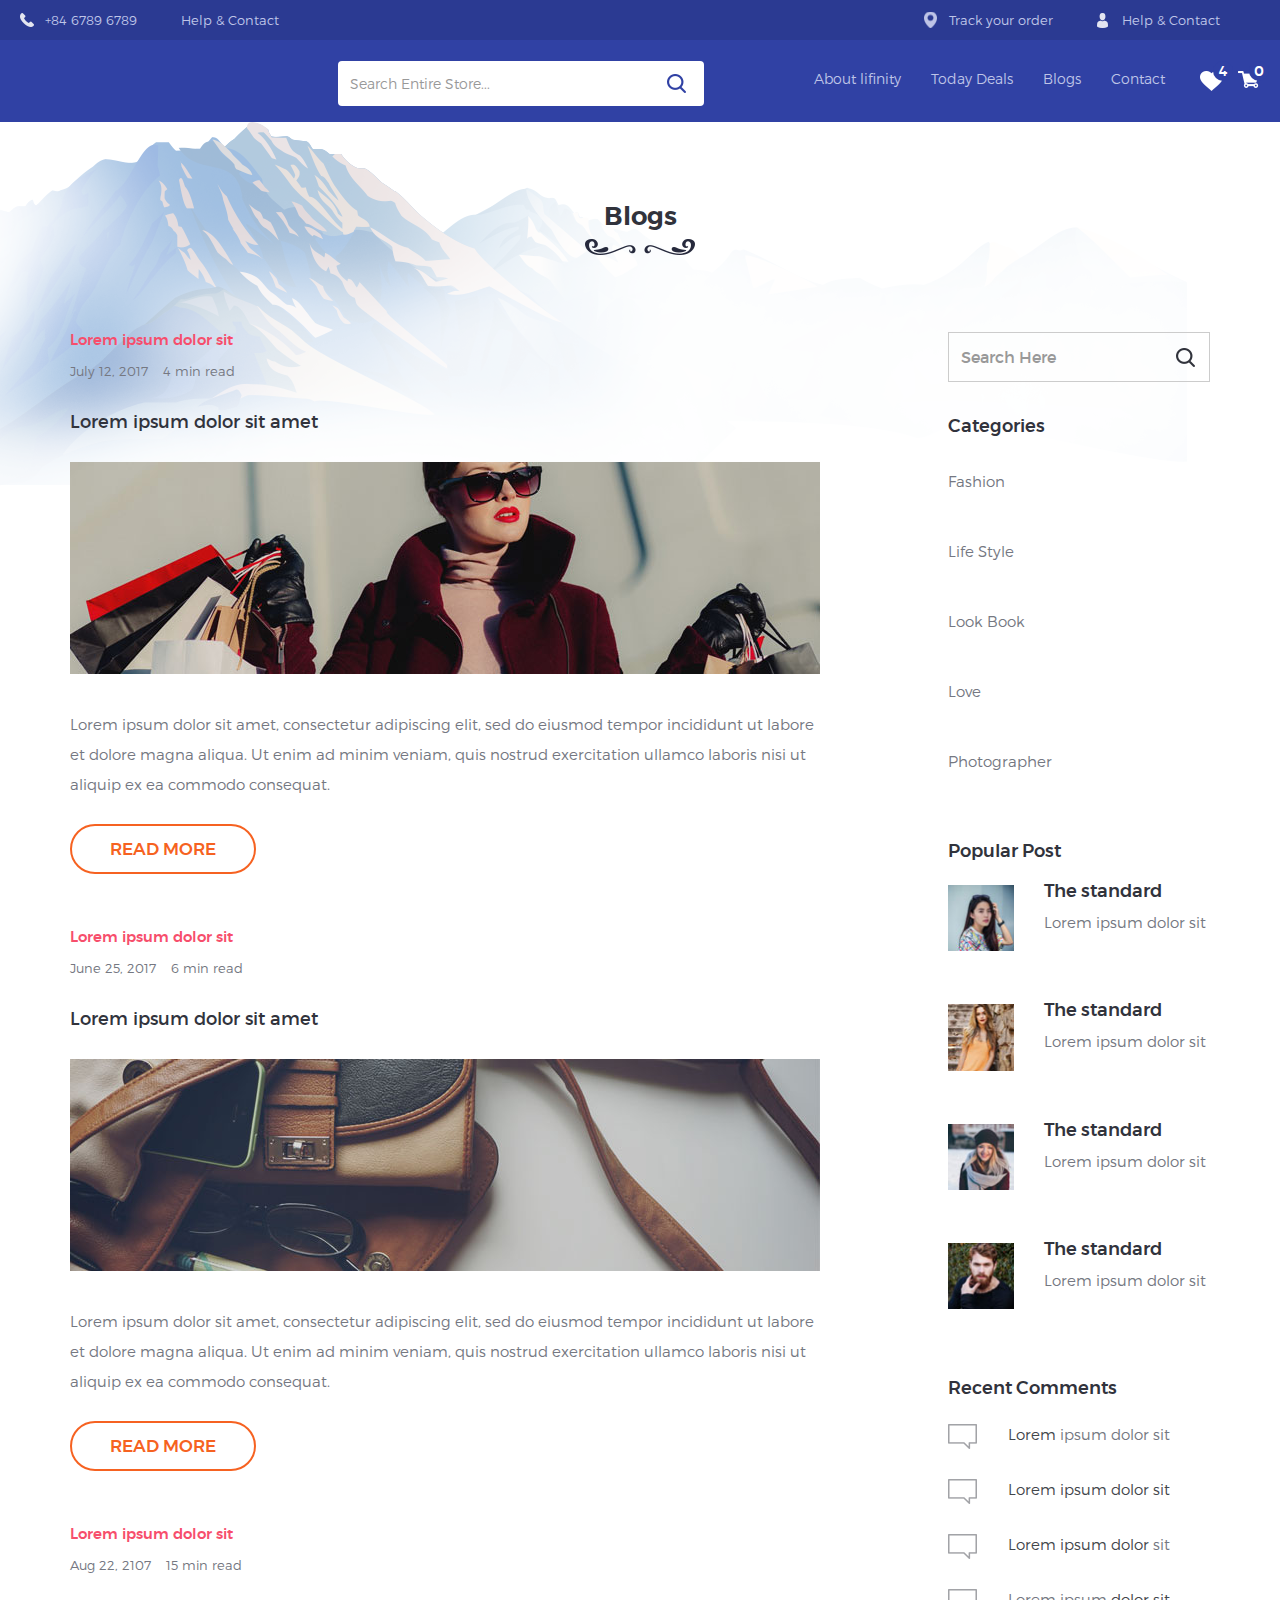
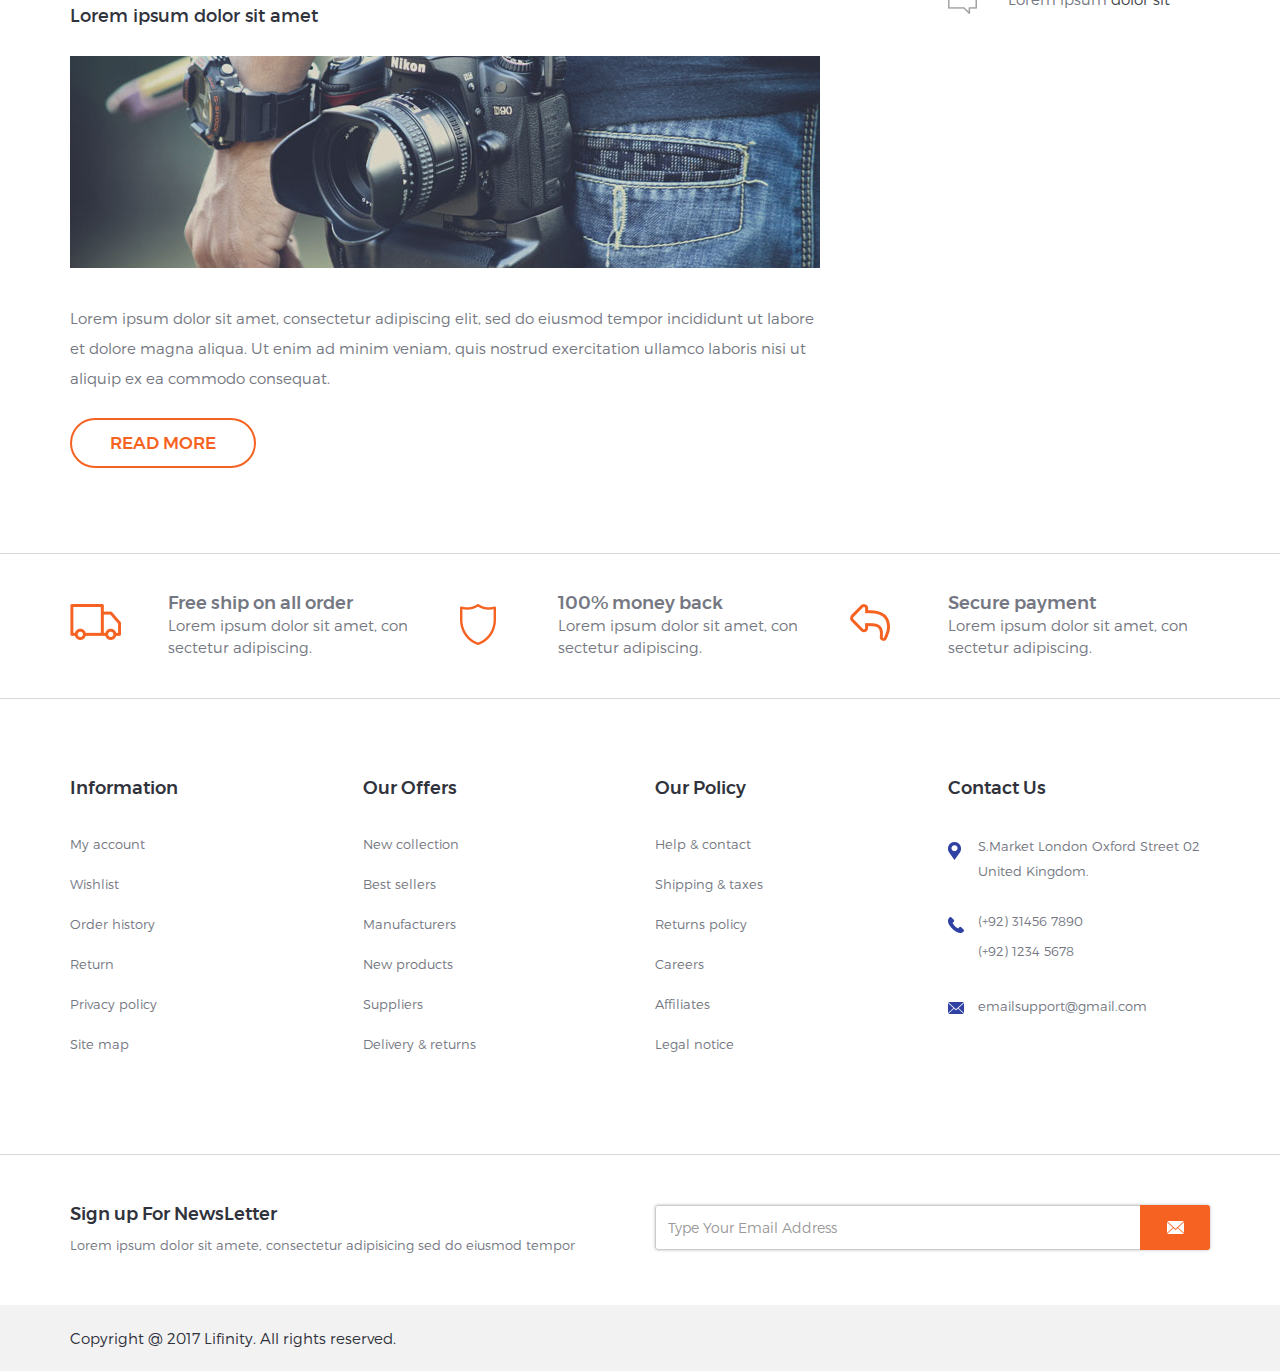
==== blog.html @ 91e3f644 "adding files" ====
<!DOCTYPE html>
<html lang="en">
  <head>
    <meta charset="utf-8">
    <meta http-equiv="X-UA-Compatible" content="IE=edge">
    <meta name="viewport" content="width=device-width, initial-scale=1">
    <title>Lifinity | Blog</title>

    <!-- Bootstrap -->
    <link href="css/bootstrap.min.css" rel="stylesheet">
    <link href="css/style.css" rel="stylesheet">

    <!-- HTML5 shim and Respond.js for IE8 support of HTML5 elements and media queries -->
    <!-- WARNING: Respond.js doesn't work if you view the page via file:// -->
    <!--[if lt IE 9]>
      <script src="https://oss.maxcdn.com/html5shiv/3.7.2/html5shiv.min.js"></script>
      <script src="https://oss.maxcdn.com/respond/1.4.2/respond.min.js"></script>
    <![endif]-->
  </head>
  <body>
	<header>
	  <div class="header-top">
		   <ul class="left-list list-inline pull-left">
			<li><a href="tel:+84 6789 6789">+84 6789 6789</a></li>
			<li><a href="#">Help & Contact</a></li>
		   </ul>
		   <ul class="right-list list-inline pull-right">
			<li><a href="#89">Track your order</a></li>
			<li><a href="#">Help & Contact</a></li>
		   </ul>
	  </div>
	  <nav class="navbar top-navbar">
			<div class="row">
				<div class="col-md-3 col-sm-4 col-xs-12">
					<div class="navbar-header">
					<!-- <a href="#" id="logo" class="navbar-brand"><img src="" class="img-responsive" alt="logo" width="" height=""></a> -->
						<button type="button" class="navbar-toggle" data-toggle="collapse" data-target="#myNavbar">
							<span class="icon-bar"></span>
							<span class="icon-bar"></span>
							<span class="icon-bar"></span>
						</button>
					</div>
			   </div>
				<div class="col-md-9 col-sm-8 col-xs-12">
					<div class="collapse navbar-collapse" id="myNavbar">
						<div class="row">
							<div class="col-md-5 col-sm-12 col-xs-12">
								<form>
									<input type="text" class="form-control" name="search" placeholder="Search Entire Store...">
									<input type="submit" class="form-control" value="">
							   </form>
							 </div>
							<div class="col-md-7 col-sm-12 col-xs-12">
								<a href="#" class="cart"><span class="img-circle">0</span></a>
								<a href="#" class="forma"><span class="img-circle">4</span></a>
							   <ul class="nav navbar-nav navbar-right">
									<li class="active"><a href="#">About lifinity</a></li>
									<li><a href="#">Today Deals</a></li>
									<li><a href="#">Blogs</a></li>
									<li><a href="#">Contact</a></li>
							   </ul>		  
							</div>
						</div>
					</div>
				</div>
			</div>
		</nav> 
	</header>
	<div class="blog-section">
		<div class="container">
			<h3 class="main-heading text-center">Blogs</h3>
			<div class="row">
				<div class="col-md-8 col-sm-12 col-xs-12">
					<div class="blog-section-text">
						<span>Lorem ipsum dolor sit</span>
						<div>
							<span>July 12, 2017</span>
							<span>4 min read</span>
						</div>
						<h3>Lorem ipsum dolor sit amet</h3>
						<figure><img src="images/blog-img-1.jpg" alt="img" class="img-responsive" width="" height=""></figure>
						<p class="section-para">Lorem ipsum dolor sit amet, consectetur adipiscing elit, sed do eiusmod tempor incididunt ut labore et dolore magna aliqua. Ut enim ad minim veniam, quis nostrud exercitation ullamco laboris nisi ut aliquip ex ea commodo consequat.</p>
						<a href="#" class="read-more">Read More</a>
					</div>
					<div class="blog-section-text">
						<span>Lorem ipsum dolor sit</span>
						<div>
							<span>June 25, 2017</span>
							<span>6 min read</span>
						</div>
						<h3>Lorem ipsum dolor sit amet</h3>
						<figure><img src="images/blog-img-2.jpg" alt="img" class="img-responsive" width="" height=""></figure>
						<p class="section-para">Lorem ipsum dolor sit amet, consectetur adipiscing elit, sed do eiusmod tempor incididunt ut labore et dolore magna aliqua. Ut enim ad minim veniam, quis nostrud exercitation ullamco laboris nisi ut aliquip ex ea commodo consequat.</p>
						<a href="#" class="read-more">Read More</a>
					</div>
					<div class="blog-section-text">
						<span>Lorem ipsum dolor sit</span>
						<div>
							<span>Aug 22, 2107</span>
							<span>15 min read</span>
						</div>
						<h3>Lorem ipsum dolor sit amet</h3>
						<figure><img src="images/blog-img-3.jpg" alt="img" class="img-responsive" width="" height=""></figure>
						<p class="section-para">Lorem ipsum dolor sit amet, consectetur adipiscing elit, sed do eiusmod tempor incididunt ut labore et dolore magna aliqua. Ut enim ad minim veniam, quis nostrud exercitation ullamco laboris nisi ut aliquip ex ea commodo consequat.</p>
						<a href="#" class="read-more">Read More</a>
					</div>
				</div>
				<div class="col-md-offset-1 col-md-3 col-sm-12 col-xs-12 blog-right">
					<form>
						<input type="text" class="form-control" name="search" placeholder="Search Here">
						<input type="submit" value="">
					</form>
					<div class="right-inner">
						<h4 class="mini-heading">Categories</h4>
						<ul class="category">     
							<li><a href="#">Fashion</a></li>
							<li><a href="#">Life Style</a></li>
							<li><a href="#">Look Book</a></li>
							<li><a href="#">Love</a></li>
							<li><a href="#">Photographer</a></li>
						</ul>
					</div>
					<div class="right-inner">
						<h4 class="mini-heading">Popular Post</h4>
						<div class="posts row">
							<div class="col-md-4 col-sm-3 col-xs-2">
								<figure><img src="images/blog-img-4.jpg" alt="img" width="67" height="67" class="img-responsive"></figure>
							</div>
							<div class="col-md-8 col-sm-9 col-xs-10">
								<h4 class="mini-heading">The standard</h4>
								<p class="section-para">Lorem ipsum dolor sit</p>
							</div>
						</div>
						<div class="posts row">
							<div class="col-md-4 col-sm-3 col-xs-2">
								<figure><img src="images/blog-img-5.jpg" alt="img" width="67" height="67" class="img-responsive"></figure>
							</div>
							<div class="col-md-8 col-sm-9 col-xs-10">
								<h4 class="mini-heading">The standard</h4>
								<p class="section-para">Lorem ipsum dolor sit</p>
							</div>
						</div>
						<div class="posts row">
						<div class="col-md-4 col-sm-3 col-xs-2">
							<figure><img src="images/blog-img-6.jpg" alt="img" width="67" height="67" class="img-responsive"></figure>
						</div>
						<div class="col-md-8 col-sm-9 col-xs-10">
							<h4 class="mini-heading">The standard</h4>
							<p class="section-para">Lorem ipsum dolor sit</p>
						</div>
					</div>
						<div class="posts row">
						<div class="col-md-4 col-sm-3 col-xs-2">
							<figure><img src="images/blog-img-7.jpg" alt="img" width="67" height="67" class="img-responsive"></figure>
						</div>
						<div class="col-md-8 col-sm-9 col-xs-10">
							<h4 class="mini-heading">The standard</h4>
							<p class="section-para">Lorem ipsum dolor sit</p>
						</div>
					</div>
					</div>
					<div class="right-inner">
						<h4 class="mini-heading">Recent Comments</h4>
						<ul class="comments">	
						<li><span>Lorem</span> ipsum dolor sit</li>
						<li><span>Lorem ipsum dolor sit</span></li>
						<li><span>Lorem ipsum dolor</span> sit</li>
						<li>Lorem ipsum <span>dolor sit</span></li>
					</ul>
					</div>
				</div>
			</div>
		</div>
	</div>
	<div class="facility">
		<div class="container">
			<div class="row">
				<div class="col-md-4 col-sm-4 col-xs-12">
					<div class="row">
						<div class="col-md-3 col-sm-3 col-xs-2">
							<figure>
								<img src="images/facility-img-1.png" class="img-responsive" alt="img" width="51" height="36">
							</figure>
						</div>
						<div class="col-md-9 col-sm-9 col-xs-10">
							<h4 class="mini-heading">Free ship on all order</h4>
							<p>Lorem ipsum dolor sit amet, con<br>sectetur adipiscing.</p>
						</div>
					</div>
				</div>
				<div class="col-md-4 col-sm-4 col-xs-12">
					<div class="row">
						<div class="col-md-3 col-sm-3 col-xs-2">
							<figure>
								<img src="images/facility-img-2.png" class="img-responsive" alt="img" width="36" height="41">
							</figure>
						</div>
						<div class="col-md-9 col-sm-9 col-xs-10">
							<h4 class="mini-heading">100% money back</h4>
							<p>Lorem ipsum dolor sit amet, con <br> sectetur adipiscing.</p>
						</div>
					</div>
				</div>
				<div class="col-md-4 col-sm-4 col-xs-12">
					<div class="row">
						<div class="col-md-3 col-sm-3 col-xs-2">
							<figure>
								<img src="images/facility-img-3.png" class="img-responsive" alt="img" width="41" height="37">
							</figure>
						</div>
						<div class="col-md-9 col-sm-9 col-xs-10">
							<h4 class="mini-heading">Secure payment</h4>
							<p>Lorem ipsum dolor sit amet, con <br> sectetur adipiscing.</p>
						</div>
					</div>
				</div>			
			</div>
		</div>
	</div>
	<footer>		
		<div class="footer-top">
			<div class="container">
				<div class="row">
					<div class="col-md-3 col-sm-3 col-xs-12">
						<h5>Information</h5>
						<ul>
							<li><a href="#">My account</a></li>
							<li><a href="#">Wishlist</a></li>
							<li><a href="#">Order history</a></li>
							<li><a href="#">Return</a></li>
							<li><a href="#">Privacy policy</a></li>
							<li><a href="#">Site map</a></li>
						</ul>
					</div>
					<div class="col-md-3 col-sm-3 col-xs-12">
						<h5>Our Offers</h5>
						<ul>
							<li><a href="#">New collection</a></li>
							<li><a href="#">Best sellers</a></li>
							<li><a href="#">Manufacturers</a></li>
							<li><a href="#">New products</a></li>
							<li><a href="#">Suppliers</a></li>
							<li><a href="#">Delivery & returns</a></li>
						</ul>
					</div>
					<div class="col-md-3 col-sm-3 col-xs-12">
						<h5>Our Policy</h5>
						<ul>
							<li><a href="#">Help & contact</a></li>
							<li><a href="#">Shipping & taxes</a></li>
							<li><a href="#">Returns policy</a></li>
							<li><a href="#">Careers</a></li>
							<li><a href="#">Affiliates</a></li>
							<li><a href="#">Legal notice</a></li>
						</ul>
					</div>	
					<div class="col-md-3 col-sm-3 col-xs-12">
						<h5>Contact Us</h5>
						<ul class="cont-us">
							<li>S.Market London Oxford Street 02 United Kingdom.</li>
							<li>
								<ul>
									<li><a href="tel:(+92) 31456 7890">(+92) 31456 7890</a></li>
                                    <li><a href="tel:(+92) 1234 5678">(+92) 1234 5678</a></li>
								</ul>
							</li>
							<li><a href="mailto:emailsupport@gmail.com">emailsupport@gmail.com</a></li>
						</ul>
					</div>
				</div>
			</div>
		</div>
		<div class="footer-medium">
			<div class="container">
				<div class="row">
					<div class="col-md-6 col-sm-6 col-xs-12">
						<h4>Sign up For NewsLetter</h4>
						<p>Lorem ipsum dolor sit amete, consectetur adipisicing sed do eiusmod tempor </p>
					</div>
					<div class="col-md-6 col-sm-6 col-xs-12">
						<form>
							<input type="email" class="form-control" name="email" placeholder="Type Your Email Address">
							<input type="submit" class="form-control" value="">
						</form>
					</div>
				</div>
			</div>
		</div>
		<div class="footer-bottom">
			<div class="container">
				<p>Copyright @ 2017 Lifinity. All rights reserved.</p>
			</div>
		</div>
	</footer>
    <!-- jQuery (necessary for Bootstrap's JavaScript plugins) -->
    <script src="https://ajax.googleapis.com/ajax/libs/jquery/1.11.1/jquery.min.js"></script>
    <!-- Include all compiled plugins (below), or include individual files as needed -->
    <script src="js/bootstrap.min.js"></script>
  </body>
</html>
---- css/style.css ----
@charset "utf-8";
/* CSS Document */
a,a:link,a:visited,a:hover,a:focus,a:active{text-decoration:none;outline:none;}
h1,h2,h3,h4,h5,h6,p{margin:0;}
.header-top{width:100%;height:auto;float:left;padding:10px 20px;background:#2b3a92;}
.header-top ul{margin:0;}
.header-top ul li{padding:0;margin-right:40px;}
.header-top ul li:last-of-type{padding:0;margin-right:40px;}
.header-top ul li a,.header-top ul li a:link,.header-top ul li a:visited{font:13px/14px 'montserratlight';color:#bec4e7;}
.header-top ul li a:hover,.header-top ul li a:active,.header-top ul li a:focus{color:#e3e5f1;}
.header-top ul.left-list li:first-of-type a{padding-left:25px;background:url("../images/phone.png") no-repeat 0 center;}
.header-top ul.right-list li:first-of-type a{padding-left:25px;background:url("../images/track-order-1.png") no-repeat 0 center;}
.header-top ul.right-list li:nth-of-type(2) a{padding-left:25px;background:url("../images/login.png") no-repeat 0 center;}

nav.top-navbar{width:100%;height:auto;float:left;margin:0;background:#3041a4;border-radius:0;-moz-border-radius:0;-webkit-border-radius:0;-o-border-radius:0;-ms-border-radius:0;padding:0 20px 0 20px;}
nav.top-navbar .nav li{margin:30px 45px 30px 0;}
nav.top-navbar .nav li:last-of-type{margin-right:0;}
nav.top-navbar .nav li a,nav.top-navbar .nav li a:link,nav.top-navbar .nav li a:visited{padding:0;font:15px/16px 'montserratlight';color:#bec4e7;}
nav.top-navbar .nav li a:hover,nav.top-navbar .nav li a:focus,nav.top-navbar .nav li a:active{background:transparent;color:#e3e5f1;}
nav.top-navbar a.navbar-brand{height:auto;padding:0;}
nav.top-navbar .navbar-collapse{padding:0;}
nav.top-navbar a.forma,nav.top-navbar a.forma:link,nav.top-navbar a.forma:visited{width:23px;height:20px;float:right;margin:30px 15px 30px 50px;background:url("../images/forma.png");position:relative;}
nav.top-navbar a.forma span{width:20px;height:20px;float:left;background:#3041a4;text-align:center;position:absolute;right:-10px;top:-10px;color:#fff;font:14px/15px 'montserratmedium';padding:4px 0;}
nav.top-navbar a.cart span{width:20px;height:20px;float:left;background:#3041a4;text-align:center;right:-10px;top:-10px;position:absolute;color:#fff;font:14px/15px 'montserratmedium';padding:4px 0;}
nav.top-navbar a.cart,nav.top-navbar a.cart:link,nav.top-navbar a.cart:visited{width:21px;height:17px;float:right;margin-top:30px;background:url("../images/cart.png");position:relative;}
nav.top-navbar form{width:100%;float:left;margin:20px 0px 0 0;position:relative;}
nav.top-navbar form input[type="text"]{width:100%;height:45px;float:left;box-shadow:none;-moz-box-shadow:none;-webkit-box-shadow:none;-ms-box-shadow:none;-o-box-shadow:none;border:0;font:14px/15px 'montserratlight';}
nav.top-navbar form input[type="submit"]{width:55px;height:45px;position:absolute;right:0;background:url("../images/search.png") no-repeat center;border:0;box-shadow:none;-moz-box-shadow:none;-webkit-box-shadow:none;-ms-box-shadow:none;-o-box-shadow:none;border-radius:0;-moz-border-radius:0;-webkit-border-radius:0;-ms-border-radius:0;-o-border-radius:0;}

nav.top-navbar .navbar-toggle .icon-bar{background:#fff;}

.banner-section{width:100%;height:690px;float:left;background:#fff url("../images/banner-img-1.png");-webkit-box-shadow: 0 3px 20px rgba(177,177,177,.25);-moz-box-shadow: 0 3px 20px rgba(177,177,177,.25);box-shadow: 0 3px 20px rgba(177,177,177,.25);position:relative;display:table;}
.banner-content{width:100%;height:auto;display:table-cell;vertical-align:middle;}
.banner-content span{width:100%;height:auto;float:left;font:34px/36px 'equip_slabmedium';color:#f74e6c;letter-spacing:5px;margin-top:40px;margin-bottom:45px;}
.banner-content a{float:none!important;display:inline-block;}
.banner-img{margin-left:-35px;}

.shop-items-section{width:100%;height:auto;float:left;padding:80px 0 85px 0;}
.product-section{width:100%;height:auto;float:left;background:#eff0f4;position:relative;}
.product-section a,.product-section a:link,.product-section a:visited{position:absolute;bottom:55px;left:35px;}
.product-section:hover{-webkit-box-shadow: 0 27px 51px rgba(73,85,171,.32);-moz-box-shadow: 0 27px 51px rgba(73,85,171,.32);box-shadow: 0 27px 51px rgba(73,85,171,.32);}

.flx{ display: -webkit-flex;
  display: flex;
  -webkit-flex-direction: row;
  flex-direction: row;
  -webkit-flex-wrap: wrap;
  flex-wrap: wrap;}
.flx [class*="col-"]{ flex: 1;
  -webkit-flex: 1 auto;}
.top-trading-items{width:100%;height:auto;float:left;padding:50px 0 0px 0;}
.top-trading-items .row > div{margin-bottom:30px;}
/* .top-trading-items .row > div:last-of-type,.top-trading-items .row > div:nth-last-of-type(2){margin-bottom:0;} */
.trading-items-outer{width:100%;height:auto;float:left;position:relative;min-height:315px;}
.trading-items{width:100%;height:auto;float:left;background:rgba(255,255,255,0);-webkit-box-shadow:0 0 3px rgba(177,177,177,.94);-moz-box-shadow:0 0 3px rgba(177,177,177,.94);	box-shadow:0 0 3px rgba(177,177,177,.94);padding:0 15px 20px 15px;cursor:pointer;}
.trading-items figure{width:100%;height:240px;float:left;position:relative;}
.trading-items figure img{position:absolute;top:0;bottom:0;left:0;right:0;margin:auto;}
.trading-items figure a.search-on-hvr,.trading-items figure a.search-on-hvr:link,.trading-items figure a.search-on-hvr:visited{width:50px;height:50px;float:left;position:absolute;top:0;right:0;bottom:0;left:0;margin:auto;background:#ffffff url("../images/search-img-2.png") no-repeat center;display:none;}
.trading-items figure a.search-on-hvr:hover,.trading-items figure a.search-on-hvr:focus,.trading-items figure a.search-on-hvr:active{background:#f66221 url("../images/search-img-1.png") no-repeat center;}
.trading-items-text{width:100%;height:Auto;float:left;padding-top:10px;}
.trading-items-text h5{font:16px/18px 'montserratmedium';color:#31333c;}
.trading-items-text span{width:100%;height:auto;float:left;font:14px/18px 'montserratlight';color:#f66221;margin-top:5px;}
.trading-items-buttons{width:auto;height:auto;float:left;position:relative;left:50%;transform:translate(-50%);-moz-transform:translate(-50%);-webkit-transform:translate(-50%);margin-top:25px;display:none;}
a.add-to-cart,a.add-to-cart:link,a.add-to-cart:visited{width: 121px;height: 34px;float:left;-webkit-border-radius: 17px;-moz-border-radius: 17px;border-radius: 17px;background-color: #ece7e7;font:15px/16px 'montserratlight';color:#31333c;padding:7px 0;}
a.add-to-cart:active,a.add-to-cart:hover,a.add-to-cart:focus{background:#f66221;color:#fff;}
a.quick-Shop,a.quick-Shop:link,a.quick-Shop:visited{width: auto;height: auto;float:left;font:15px/16px 'montserratlight';color:#f66221;padding:7px 0;margin-left:10px;}
a.quick-Shop:active,a.quick-Shop:hover,a.quick-Shop:focus{text-decoration:underline;}
.trading-items:hover .trading-items-buttons{display:block;}
.trading-items:hover figure a.search-on-hvr,.trading-items:hover figure a.search-on-hvr:link,.trading-items:hover figure a.search-on-hvr:visited{display:block;}
.trading-items:hover{cursor:inherit;position:absolute;top:0;left:0;-webkit-border-radius: 3px;-moz-border-radius: 3px;border-radius: 3px;background-color: #fff;-webkit-box-shadow: 0 5px 51px rgba(177,177,177,.53);-moz-box-shadow: 0 5px 51px rgba(177,177,177,.53);box-shadow: 0 5px 51px rgba(177,177,177,.53);z-index:1;}
.top-trading-items a.shop-now{width:160px!important;float:none!important;margin-top:45px;}


.join-us{width:100%;height:auto;float:left;padding:50px 0;background:#3041a4;}
.join-us h2{font:36px/40px 'montserratsemi_bold';color:#ffffff;}
.join-us form input[type="email"]{width: 100%;height: 45px;float:left;-webkit-border-radius: 3px;-moz-border-radius: 3px;border-radius: 3px;background:#fff;	-webkit-box-shadow: 0 0 3px rgba(177,177,177,.94);-moz-box-shadow: 0 0 3px rgba(177,177,177,.94);	box-shadow: 0 0 3px rgba(177,177,177,.94);font:14px/15px 'montserratlight';padding-right:75px;}
.join-us form{position:relative;background:#fff;}
.join-us form input[type="submit"]{width:70px;height:43px;position:absolute;background:#fff url("../images/ema-orange.png") no-repeat center;right:0;border:0;top:1px;box-shadow:none;-moz-box-shadow:none;-webkit-box-shadow:none;-ms-box-shadow:none;-o-box-shadow:none;-webkit-border-radius: 0 3px 3px 0;-moz-border-radius: 0 3px 3px 0;border-radius: 0 3px 3px 0;border:0;}
.join-us form input[type="submit"]:hover{height:45px;top:0;background:#f66221 url("../images/email.png") no-repeat center;}

.from-blog{width:100%;height:auto;float:left;padding:80px 0 95px 0;}
.from-blog p{font:15px/30px 'montserratlight';color:#757882;margin:25px 0;}
a.shop-now,a.shop-now:link,a.shop-now:visited{width: 120px;height: 42px;float:left;-webkit-border-radius: 21px;-moz-border-radius: 21px;border-radius: 21px;background: #fff;	-webkit-box-shadow: 0 9px 11px rgba(41,41,41,.12);-moz-box-shadow: 0 9px 11px rgba(41,41,41,.12);	box-shadow: 0 9px 11px rgba(41,41,41,.12);padding:15px 0;font:13px/14px 'montserratmedium';text-align:center;color:#f66221;text-transform:uppercase;}
a.shop-now:hover,a.shop-now:focus,a.shop-now:active{color:#fff;background:#f66221;}
.from-blog-text{width:100%;height:auto;float:left;margin-bottom:30px;}
.from-blog .row > div:last-of-type .from-blog-text,.from-blog .row > div:nth-last-of-type(2).from-blog-text{margin-bottom:0;}
h3.main-heading{font:26px/30px 'montserratsemi_bold';color:#31333c;position:relative;padding-bottom:30px;margin-bottom:70px;}
h3.main-heading:before{content:url("../images/heading-bg.png");position:absolute;bottom:0;left:50%;margin-left:-55px;}

.facility{width:100%;height:auto;float:left;padding:40px 0;border-top:1px solid #d8d8d8;}
h4.mini-heading{font:18px/20px 'montserratmedium';color:#757882;}
.facility p{font:15px/22px 'montserratlight';color:#757882;}
.facility h5{margin-bottom:5px;}
.facility figure{margin-top:10px;}

footer .footer-bottom{width:100%;height:auto;float:left;padding:25px 0;background:#f2f2f2;}
footer .footer-bottom p{font:15px/16px 'montserratlight';color:#31333c;}
footer .footer-medium{width:100%;height:auto;float:left;padding:50px 0;border-top:1px solid #d8d8d8;}
footer .footer-medium h4{font:18px/20px 'montserratmedium';color:#31333c;margin-bottom:10px;}
footer .footer-medium p{font:13px/20px 'montserratlight';color:#757882;}
footer .footer-medium form input[type="email"]{width: 100%;height: 45px;float:left;-webkit-border-radius: 3px;-moz-border-radius: 3px;border-radius: 3px;background-color: rgba(255,255,255,0);	-webkit-box-shadow: 0 0 3px rgba(177,177,177,.94);-moz-box-shadow: 0 0 3px rgba(177,177,177,.94);	box-shadow: 0 0 3px rgba(177,177,177,.94);font:14px/15px 'montserratlight';padding-right:75px;}
footer .footer-medium form{position:relative;}
footer .footer-medium form input[type="submit"]{width:70px;height:45px;position:absolute;background:#f66221 url("../images/email.png") no-repeat center;right:0;border:0;box-shadow:none;-moz-box-shadow:none;-webkit-box-shadow:none;-ms-box-shadow:none;-o-box-shadow:none;-webkit-border-radius: 0 3px 3px 0;-moz-border-radius: 0 3px 3px 0;border-radius: 0 3px 3px 0;border:0;}
footer .footer-medium form input[type="submit"]:hover{height:43px;top:1px;background:#fff url("../images/ema-orange.png") no-repeat center;}
footer .footer-top{width:100%;height:auto;float:left;padding:80px 0;border-top:1px solid #d8d8d8;}
footer .footer-top h5{font:18px/20px 'montserratmedium';color:#31333c;margin-bottom:35px;}
footer .footer-top ul{padding:0;list-style:none;}
footer .footer-top ul li{margin-bottom:20px;padding:0;}
footer .footer-top ul li a,footer .footer-top ul li a:link,footer .footer-top ul li a:visited{font:13px/14px 'montserratlight';color:#757882;}
footer .footer-top ul li a:hover,footer .footer-top ul li a:focus,footer .footer-top ul li a:active{color:#3041a4;}
ul.cont-us li{width:100%;float:left;font:13px/20px 'montserratlight';color:#757882;margin-bottom:25px!important;font:13px/25px "montserratlight";}
ul.cont-us li:first-of-type{padding-left:30px;background:url("../images/address.png") no-repeat 0 8px;}
ul.cont-us li:nth-of-type(2){padding-left:30px;background:url("../images/call.png") no-repeat 0 8px;}
ul.cont-us li:nth-of-type(3){padding-left:30px;background:url("../images/ema.png") no-repeat 0 8px;}
ul.cont-us li ul li{background:none!important;padding:0!important;margin-bottom:5px!important;}



/*-------About Us-------*/
.about-us-section{width:100%;height:auto;float:left;padding:80px 0 130px 0;background:#fff url("../images/about-us-bg.png")no-repeat 100% 120px;}
.about-us-section h4{font:30px/35px 'montserratmedium';color:#31333c;margin:35px 0 40px 0;}
p.section-para{color:#757882;font:15px/30px 'montserratlight';}
.slider-section{width:100%;height:auto;float:left;padding:105px 0 110px 0;}
.slider-section .section-heading{margin-bottom:75px;}
.section-heading{width:100%;height:auto;float:left;position:relative;padding-bottom:35px;}
.section-heading:before{content:url("../images/heading-bg.png");position:absolute;bottom:0;left:50%;margin-left:-55px;}
.section-heading h3{font:26px/30px 'montserratsemi_bold';color:#31333c;}
.slider-section h2{font:35px/40px 'montserratmedium';color:#31333c;margin-bottom:20px;}
.slider-section h4{margin:30px 0 10px 0;}
.slider-section span{color:#b4b5ba;font:18px/20px 'montserratmedium';}
.slider-section .carousel{margin-bottom:80px;}
.slider-section .carousel .item p{height:60px;overflow:hidden}
.carousel-inner > .item.next,.carousel-inner > .item.active.right {left: 0;-webkit-transform: translate3d(25%, 0, 0);transform: translate3d(25%, 0, 0);}
.carousel-inner > .item.prev,.carousel-inner > .item.active.left {left: 0;-webkit-transform: translate3d(-25%, 0, 0);transform: translate3d(-25%, 0, 0);}
.slider-section .carousel-control{width:25px;height:45px;float:left;top:110px;}
.slider-section .carousel-control.left{background:transparent url("../images/left.png");left:50px;}
.slider-section .carousel-control.right{background:transparent url("../images/right.png");right:50px;}



/*-------blog page-------*/
.blog-section{width:100%;height:auto;float:left;padding:80px 0 85px 0;background:#fff url("../images/blog-bg.png")no-repeat 0 0;}
.blog-section-text{width:100%;height:auto;float:left;margin-bottom:55px;}
.blog-section-text:last-of-type{margin-bottom:0;}
a.read-more,a.read-more:link,a.read-more:visited{width: 186px;height: 50px;float:left;-webkit-border-radius: 25px;-moz-border-radius: 25px;border-radius: 25px;background-color: #fff;border: solid 2px #f66221;font:17px/18px 'montserratmedium';text-transform:uppercase;color:#f66221;text-align:center;padding:15px 0;}
a.read-more:hover,a.read-more:active,a.read-more:focus{background:#f66221;color:#fff;}
.blog-section-text span{width:100%;height:auto;float:left;font:15px/18px 'montserratmedium';color:#f74e6c;margin-bottom:10px;}
.blog-section-text div span{width:auto;height:auto;float:left;font:13px/22px 'montserratlight';color:#757882;margin:0 15px 10px 0}
.blog-section-text h3{width:100%;height:auto;float:left;font:18px/20px 'montserratregular';color:#31333c;margin:20px 0 30px 0;}
.blog-section-text p{margin:35px 0 25px 0;}
.blog-right form{position:relative;margin-bottom:35px;}
.blog-right form .form-control{height:50px;border-radius:0;-moz-border-radius:0;-webkit-border-radius:0;box-shadow:none;-moz-box-shadow:none;-webkit-box-shadow:none;font:16px/17px 'montserratregular';color:#31333c;background:rgba(239,240,244,0);padding-right:55px;}
.blog-right form input[type="submit"]{width:50px;height:50px;position:absolute;right:0;top:0;background:rgba(239,240,244,0) url("../images/search-img-2.png") no-repeat center;border:0;}
.blog-right h4{color:#31333c;}
.blog-right ul.category{padding:0;list-style:none;margin:35px 0 70px 0;}
.blog-right ul.category li{margin-bottom:50px;padding:0;}
.blog-right ul.category li:last-of-type{margin-bottom:0;}
.blog-right ul.category li a,.blog-right ul.category li a:link,.blog-right ul.category li a:visited{font:15px/16px 'montserratlight';color:#757882;}
.blog-right ul.category li a:hover,.blog-right ul.category li a:focus,.blog-right ul.category li a:active{color:#3041a4;}
.posts{float:left;margin-top:20px;margin-bottom:30px;}
.posts:last-of-type{margin-bottom:70px;}
.posts p{margin-top:5px;}
.posts figure{margin-top:3px;}
ul.comments{padding:0;list-style:none;margin-top:25px;}
ul.comments li{padding:0 0 35px 60px;background:url("../images/comment.png") no-repeat 0 0;font:15px/20px 'montserratlight';color:#757882;}
ul.comments li span{color:#43464b;}


/*-------Contact Us-------*/
.contact-us-section{width:100%;height:auto;float:left;background:url("../images/contactus-bg.png") no-repeat 0 0;padding:80px 0 90px 0;}
.contact-section-inner{background-color: #fff;-webkit-box-shadow: 0 5px 51px rgba(177,177,177,.53);-moz-box-shadow: 0 5px 51px rgba(177,177,177,.53);box-shadow: 0 5px 51px rgba(177,177,177,.53);padding:70px 0;}
form.contact-form .form-control{height:40px;background-color: rgba(191,191,193,0);border: solid 1px #e0e1e4;border-radius:0;-moz-border-radius:0;-webkit-border-radius:0;font:14px/15px 'montserratlight';box-shadow:none;-moz-box-shadow:none;-webkit-box-shadow:none;color:#757882;}
form.contact-form .form-group{margin-bottom:30px;}
form.contact-form textarea{width:100%;height:190px;float:left;resize:none;padding:15px 12px;background-color: rgba(191,191,193,0);border: solid 1px #e0e1e4;font:14px/15px 'montserratlight';color:#757882;}
form.contact-form input[type=submit]{width: 185px;height: 50px;float:left;-webkit-border-radius: 25px;-moz-border-radius: 25px;border-radius: 25px;background-color: #fff;border: solid 2px #f66221;font:17px/18px 'montserratmedium';text-transform:uppercase;color:#f66221;}
form.contact-form input[type=submit]:hover{color:#fff;background:#f66221;}
.contact-section-inner ul{float:left;padding:0;list-style:none;}
.contact-section-inner ul li{font:14px/24px 'montserratlight';}
.contact-section-inner ul li ul{padding:0;list-style:none;}
.contact-section-inner ul li ul li{margin-bottom:0!important;}
.contact-section-inner ul a,.contact-section-inner ul a:link,.contact-section-inner ul a:visited{font:14px/15px 'montserratlight';color:#757882;}
.contact-section-inner ul a:hover,.contact-section-inner ul a:focus,.contact-section-inner ul a:active{color:#3041a4;}
.map{width:auto;height:auto;float:left;margin-top:25px;}
.contact-section-inner ul li{padding-left:35px!important;}



/*-------FAQ-------*/
.faq-section{width:100%;height:auto;float:left;background:url("../images/faq-bg.jpg") no-repeat 0 0;padding:80px 0 180px 0}
.faq-section-toggle{width:100%;float:left;background-color: #fff;-webkit-box-shadow: 0 0 5px rgba(0,0,0,.09);-moz-box-shadow: 0 0 5px rgba(0,0,0,.09);box-shadow: 0 0 5px rgba(0,0,0,.09);margin-bottom:15px;position:relative;}
.faq-section .tab-content{width:100%;float:left;background-color: #fff;-webkit-box-shadow: 0 0 5px rgba(0,0,0,.09);-moz-box-shadow: 0 0 5px rgba(0,0,0,.09);box-shadow: 0 0 5px rgba(0,0,0,.09);}
.faq-section .nav-pills{width:100%;height:auto;float:left;}
.faq-section .tab-content{overflow:auto;}
.faq-section .nav-pills li{width:100%;}
.faq-section .nav-pills li:last-of-type{margin-bottom:40px;}
.faq-section .nav-pills li a,.faq-section .nav-pills li a:link,.faq-section .nav-pills li a:visited{border-radius:0;-moz-border-radius:0;-webkit-border-radius:0;font:15px/16px 'montserratlight';color:#757882;}
.faq-section .nav-pills li.active a,.faq-section .nav-pills li a:active,.faq-section .nav-pills li a:focus{background:#f7703c;color:#fff;}
.faq-section .nav-pills li.active a:hover{background:#f7703c;color:#fff;}
.faq-section .nav-pills li a:hover{color:#31333c;background:transparent;}
.faq-section .nav-pills > li + li{margin-left:0;}
.faq-section .nav-pills > li h4{padding:40px 35px 30px 35px;}
.faq-section .nav > li > a{padding:10px 35px;}
.faq-section .tab-content h4{padding:40px 20px 30px 20px;border-bottom:1px solid #e2e3e5;}
.tab-content-data{width:100%;height:auto;float:left;padding:30px 20px 40px 20px;}
.tab-content-data ol{margin-top:30px;padding-left:0;list-style:none;counter-reset: section;}
.tab-content-data ol li{font:15px/30px 'montserratlight';margin-bottom:30px;color:#757882;position:relative;padding-left:35px;}
.tab-content-data ol li:before{counter-increment: section;content:counter(section);position:absolute;left:10px;top:0;}
.toggle-pills{background-color: transparent;background-image: none;border: 1px solid transparent;
border-radius: 4px;float: right;margin-bottom: 8px;margin-right: 15px;margin-top: 8px;padding: 9px 10px;position: relative;}
.toggle-pills  span{border-radius: 1px;display: block;height: 2px;width: 22px;background:rgb(48,65,164);}
.toggle-pills span + span{margin-top: 4px;}
.faq-section-toggle a.toggle-section{width:100%;height:auto;float:left;display:none;}
.faq-section-toggle a.toggle-section p{width:90%;height:auto;float:left;font:15px/16px 'montserratlight';color:#757882;padding:15px 20px;}

/*-------product-------*/
.prod-sec{width:100%;height:auto;float:left;padding:75px 0 100px 0;}
.prod-sec h2{font:26px/28px 'montserratsemi_bold';margin-bottom:10px;}
.prod-sec a.more{width:160px;float:none;margin-top:30px;margin-bottom:75px;}
.add-mrn{margin-bottom:100px;}
.prod-sec .top-trading-items{padding:0;}
.right-category{width:100%;height:auto;float:left;-webkit-border-radius: 3px;	-moz-border-radius: 3px;border-radius: 3px;background-color: #fff;-webkit-box-shadow: 0 5px 18px rgba(177,177,177,.3);-moz-box-shadow: 0 5px 18px rgba(177,177,177,.3);box-shadow: 0 5px 18px rgba(177,177,177,.3);padding:35px 25px;}
.right-category h5{font:15px/18px 'montserratlight';color:#31333c;position:relative;padding-left:20px;cursor:pointer;margin-bottom:25px;}
.right-category h5:hover{color:#000;}
.right-category h5:after{content:url("../images/plus.png");position:absolute;left:0;top:0px;}
.right-category-inner ul{list-style:none;margin-bottom:45px;display:none;}
.right-category-inner.show-list ul{display:block;}
.right-category-inner.show-list h5:after{content:"";}
.right-category-inner.show-list h5:before{content:url("../images/minus.png");position:absolute;left:0;top:-5px;}
.right-category-inner ul li{margin-bottom:15px;}
.right-category-inner ul li a,.right-category-inner ul li a:link,.right-category-inner ul li a:visited{font:15px/18px 'montserratlight';color:#757882;}
.right-category-inner ul li a:hover,.right-category-inner ul li a:focus,.right-category-inner ul li a:active{color:#3041a4;}
h6.prod-heading{font:18px/20px 'montserratlight';color:#31333c;margin-bottom:25px;}
.best-seller{margin-bottom:60px;}
.best-seller .row > div{margin-bottom:30px;}
.best-seller .trading-items{padding:0 20px 20px;}
.best-sel-prod{width: 100%;height: auto;float: left; background: rgba(255, 255, 255, 0) none repeat scroll 0 0;box-shadow: 0 0 3px rgba(177, 177, 177, 0.94);cursor: pointer;padding: 0 15px 20px;}
.best-seller-inner{position:static;}
.best-seller-inner .trading-items-buttons{display:block;}
.best-seller-inner .trading-items-text{width:100%;height:auto;float:left;margin-top:65px;margin-bottom:45px;}
.best-seller-inner.trading-items{padding:20px 20px;}
.best-seller-inner.trading-items span{margin-bottom:15px;}
.best-seller-inner figure{height:280px;}
.best-seller-inner a.add-to-cart,.best-seller-inner a.add-to-cart:link,.best-seller-inner a.add-to-cart:visited{-webkit-border-radius: 3px;-moz-border-radius: 3px;border-radius: 3px;}
.best-seller-inner:hover{cursor:pointer;position:static; background: rgba(255, 255, 255, 0) none repeat scroll 0 0;box-shadow: 0 0 3px rgba(177, 177, 177, 0.94);-webkit-border-radius: 0;-moz-border-radius: 0;border-radius: 0;background-color: transparent;-webkit-box-shadow:0 0 3px rgba(177, 177, 177, 0.94);-moz-box-shadow:0 0 3px rgba(177, 177, 177, 0.94);}
.prod-like{width:auto;height:auto;float:right;}
.prod-like p{width:57px;height:57px;float:right;background:#f94c4c;font:16px/17px 'montserratmedium';color:#fff;padding:21px 0;}
span.heart{width:18px;height:57px;float:right;background:url("../images/heart.png")no-repeat center;margin-right:15px;}
.featured-cate-inner{width:100%;height:auto;float:left;background:#f8ebeb url("../images/feature-img-1.png")no-repeat center;-webkit-border-radius: 3px;-moz-border-radius: 3px;border-radius: 3px;display:table;padding:0 30px;}
.featured-cate-inner .featured-cate-middle{width:100%;height:205px;display:table-cell;vertical-align:middle;position:relative;z-index:1;}
.featured-cate-inner h3{font:24px/28px 'montserratregular';color:#2d323b;margin-bottom:15px;}
.featured-cate-inner a,.featured-cate-inner a:link,.featured-cate-inner a:visited{font:17px/20px 'montserratlight';color:#f94c4c;}
.featured-cate-inner figure{width:auto;height:auto;float:left;position:absolute;top:50%;transform:translateY(-50%);left:-15px;right:-15px;}
.featured-cate-inner .row > div:last-of-type{height:205px;position:relative;}



.prodct-detail-section{width:100%;height:auto;float:left;padding:80px 0;background:url("../images/product-detail-bg.png") no-repeat 0 0;}
.prodct-detail-section .section-heading:before{content:"";}
.related-prod{width:100%;height:auto;float:left;padding:85px 0 210px 0;border-top:1px solid #d8d8d8;}
.related-prod .trading-items{padding:0 25px 20px 25px;}
.related-prod .trading-items span.heart{height:16px;display:none;}
.related-prod .trading-items:hover span.heart{display:block!important;position: absolute;right: 0;top: 20px;}
.related-prod h3:before{content:"";}
.related-prod .trading-items-buttons p{width:100%;float:left;font:13px/21px 'montserratlight';color:#757882;margin-bottom:10px;}
.related-prod .trading-items-buttons{margin-top:15px;}
.related-prod .trading-items-buttons a.add-to-cart{border-radius:3px;-moz-border-radius:3px;-webkit-border-radius:3px;}
ul.starts{width:auto;float:left;margin:0;}
ul.starts li{padding:0;margin-right:5px;}
.prodct-detail-section span.review{width:auto;height:auto;float:left;font:13px/20px 'montserratlight';color:#97999d;margin:0;}
.prodct-detail-section .row > div .row{margin-top:65px;margin-bottom:50px;}
.prodct-detail-section span{width:100%;height:auto;float:left;font:35px/40px 'montserratregular';color:#f94c4c;margin:45px 0 45px 0;}
.prodct-detail-section a.add-cart,.prodct-detail-section a.add-cart:link,.prodct-detail-section a.add-cart:visited{width:100%;height:60px;float:left;background-color: #f94c4c;border: solid 1px #d9d6d6;border-radius:0;font:16px/17px 'montserratmedium';color:#fff;text-transform:uppercase;padding:20px 0;}
.prodct-detail-section a.add-cart:hover,.prodct-detail-section a.add-cart:focus,.prodct-detail-section a.add-cart:active{border: solid 1px #f94c4c;color:#f94c4c;background:transparent;}
ul.social-icons{width:100%;height:auto;float:left;margin:40px 0 0 0;}
ul.social-icons li{padding:0;margin-right:20px;}
ul.social-icons li a,ul.social-icons li a:link,ul.social-icons li a:visited{width:22px;height:15px;float:left;}
ul.social-icons li.fb a{background:url("../images/fb.png") no-repeat center;}
ul.social-icons li.fb a:hover,ul.social-icons li.fb a:focus,ul.social-icons li.fb a:active{background:url("../images/fb-red.png") no-repeat center;}
ul.social-icons li.tw a{background:url("../images/tw.png") no-repeat center;}
ul.social-icons li.tw a:hover,ul.social-icons li.tw a:focus,ul.social-icons li.tw a:active{background:url("../images/tw-red.png") no-repeat center;}
ul.social-icons li.gp a{background:url("../images/gp.png") no-repeat center;}
ul.social-icons li.gp a:hover,ul.social-icons li.gp a:focus,ul.social-icons li.gp a:active{background:url("../images/gp-red.png") no-repeat center;}
.prodct-detail-section h2{font:35px/45px 'montserratregular';color:#31333c;margin-bottom:40px;}
.prodct-detail-section figure{margin-top:10px;}
.prodct-detail-section form input[type="number"]{width:100%;height:60px;float:left;padding:0 15px;border:1px solid #d9d6d6;font:16px/17px 'montserratlight';color:#43464b;}
.right-inner{width:100%; height:auto; float:left;}
body{overflow:hidden;overflow-y:auto;}
/*--media----*/

@media only screen
and (max-width:1307px){
nav.top-navbar .nav li{margin-right:30px;}
nav.top-navbar .nav li a, nav.top-navbar .nav li a:link, nav.top-navbar .nav li a:visited{font-size:14px;}
}
@media only screen
and (max-width:1199px){
.trading-items-buttons{text-align:center;}
.trading-items-buttons > a.add-to-cart,.trading-items-buttons > a.quick-Shop{float:none;display:inline-block;margin-left:0;}
nav.top-navbar .nav li{margin-right:20px;}
nav.top-navbar .nav li a, nav.top-navbar .nav li a:link, nav.top-navbar .nav li a:visited{font-size:13px;}
nav.top-navbar a.forma, nav.top-navbar a.forma:link, nav.top-navbar a.forma:visited{margin-left:20px;}
.map{margin-top:15px;}
.carousel-inner > .item.next,
  .carousel-inner > .item.active.right {
      left: 0;
      -webkit-transform: translate3d(50%, 0, 0);
      transform: translate3d(50%, 0, 0);
  }
  .carousel-inner > .item.prev,
  .carousel-inner > .item.active.left {
      left: 0;
      -webkit-transform: translate3d(-50%, 0, 0);
      transform: translate3d(-50%, 0, 0);
  }
}
@media only screen
and (max-width:992px){
.banner-section{height:550px;}
.product-section a, .product-section a:link, .product-section a:visited{left:10px;bottom:10px;}
.trading-items-buttons > a.quick-Shop{margin-left:10px;}
.join-us h2{font-size:28px;margin-bottom:5px;}
.row.flx{width:auto;}
footer .footer-top ul li a, footer .footer-top ul li a:link, footer .footer-top ul li a:visited{word-wrap:break-word;}
nav.top-navbar .nav li a, nav.top-navbar .nav li a:link, nav.top-navbar .nav li a:visited{font-size:15px;}
form.contact-form input[type="submit"]{margin-top:30px;}

.prodct-detail-section span{margin:20px 0;}
.prodct-detail-section .row > div .row{margin-top:40px;margin-bottom:40px;}
.related-prod .row > div{margin-bottom:30px;}
.related-prod .trading-items-buttons > a.add-to-cart{float:left;}
.related-prod{padding:85px 0 100px;}
/*blog*/
.blog-right{margin-top:40px;}
.blog-right ul.category li{float:left;margin-right:35px;margin-bottom:15px}
.posts{width:100%;margin-bottom:20px;margin-top:0;}
.posts:nth-of-type(1){margin-top:20px;}
.posts.row > div:nth-of-type(1){width:95px; height:auto;padding-right:0;}
.posts.row > div:nth-of-type(2){width:75%; height:auto;}
.posts:last-of-type{margin-bottom:15px;}
.blog-section{padding:45px 0 20px;}
.facility{padding-bottom:20px;}
.right-inner{margin-top:35px;}
.about-us-section h4{margin-top:0;}
/* .featured-cate > .row{width:70%;position:relative;left:50%;transform:translateY(-50%);-moz-transform:translateY(-50%);-webkit-transform:translateX(-50%)} */
.featured-cate > .row > div{margin-bottom:30px;}
.featured-cate > .row > div:last-of-type{margin-bottom:0;}
.featured-cate h6{text-align:center;}
.featured-cate-inner .featured-cate-middle{width:100%;height:auto;float:left;padding: 15px 0;}
.featured-cate-inner figure{position:static;transform:translateY(0);-moz-transform:translateY(0);-webkit-transform:translateY(0);padding:15px 0;}
.featured-cate-inner .row > div:last-of-type{height:auto;}
}
@media only screen
and (max-width:768px){
.banner-img{margin-left:0;}
.banner-section{height:460px;}
.product-section a.shop-now{width:84px;height:31px;padding:10px 0;font-size:10px;}
.from-blog-text{margin-bottom:45px;}
.facility .row > div,footer .row > div{margin-bottom:15px;}
.facility p > br{display:none;}
footer .footer-top ul li{float:left;margin-right:25px;}
footer .footer-top h5{margin:10px 0;}
footer .footer-top{padding:50px 0 0;}

/*section padding-start*/
.shop-items-section,.from-blog{padding:50px 0;}
.contact-us-section{padding:40px 0 45px;}
/*section padding-start*/


.top-navbar .navbar-right{width:75%;float:left;margin:0;}
nav.top-navbar a.cart, nav.top-navbar a.cart:link, nav.top-navbar a.cart:visited{margin-right:15px;}
nav.top-navbar .navbar-collapse{overflow-x:hidden;}
.header-top ul{float:left!important;}
.header-top ul li{margin-bottom:5px;}
.navbar.top-navbar{padding:0;}
nav.top-navbar .navbar-collapse{padding:0 15px;}
.contact-section-inner{margin:0;}
ul.cont-us{margin-top:30px;}
.map > img,.map,.map > iframe{width:100%;}
h3.main-heading{margin-bottom:25px;}
ul.cont-us li ul li{width:auto;margin-right:30px;}
.contact-section-inner{padding:35px 0;}

/* .posts{width:100%;margin-bottom:20px;margin-top:0;} */
/* .posts:nth-of-type(1){margin-top:20px;} */
/* .posts.row > div:nth-of-type(1){width:95px; height:auto;padding-right:0;} */
/* .posts.row > div:nth-of-type(2){width:75%; height:auto;} */
/* .posts:last-of-type{margin-bottom:15px;} */
.blog-right form{margin-bottom:10px;}

.prodct-detail-section figure{margin:0 0 20px 0;}
.prodct-detail-section h2{margin-bottom:20px;}
ul.social-icons{margin-top:20px;}
.prodct-detail-section .row > div .row{margin-top:20px;margin-bottom:20px;}
.prodct-detail-section{padding:50px 0;}
.related-prod{padding:50px 0 70px 0;}
.prodct-detail-section figure img{margin-left:auto;margin-right:auto;display:block;}
.add-mrn{margin-bottom:50px;}
.right-category{margin-bottom:20px;}
.best-seller > div{margin-bottom:30px;}
.carousel-inner > .item.next,.carousel-inner > .item.active.right {left: 0;-webkit-transform: translate3d(100%, 0, 0);transform: translate3d(100%, 0, 0);}
.carousel-inner > .item.prev,.carousel-inner > .item.active.left {left: 0;-webkit-transform: translate3d(-100%, 0, 0);transform: translate3d(-100%, 0, 0);}
.about-us-section figure{margin-top:20px;}
.about-us-section h4{margin-top:25px;margin-bottom:10px;}
.about-us-section,.slider-section{padding:50px 0;}

}
@media only screen
and (max-width:767px){
.faq-section  a.toggle-section{display:block;}
.faq-section .nav-pills{display:none;}
.faq-section .nav-pills.nav-pills-disply{display:block;position:absolute;top:100%;z-index:10;background:#fff;box-shadow: 0 0 5px rgba(0, 0, 0, 0.09);-moz-box-shadow: 0 0 5px rgba(0, 0, 0, 0.09);-webkit-box-shadow: 0 0 5px rgba(0, 0, 0, 0.09);}
.faq-section .nav-pills.nav-pills-disply li:first-of-type h4{padding-top:25px;border-top:1px solid #e2e3e5;}
.faq-section{padding:50px 0 100px 0;}
.featured-cate-inner{padding:0 15px;}
.featured-cate-middle h3 br{display:none;}
}
@media only screen
and (max-width:700px){
	.faq-section-toggle a.toggle-section p{width:85%;}
}
@media only screen
and (max-width:602px){
.banner-section{height:345px;}
.trading-items:hover{position:static;}
.slider-section h2{font:30px/35px "montserratmedium";}
.faq-section .nav > li > a{padding:10px 15px}
.faq-section .nav-pills > li h4{padding:20px 15px 20px}
.featured-cate > .row > div{width:100%;}
.featured-cate-inner .row > div{width:50%;}
.featured-cate-inner .featured-cate-middle{padding:30px 0;}
}
@media only screen
and (max-width:500px){
.faq-section-toggle a.toggle-section p{width:75%;}
.top-trading-items .row > div,.related-prod .row > div{width:100%;margin-bottom:20px;}
.prodct-detail-section .row > div .row > div{width:100%;margin-bottom:15px;}
.best-seller > div > .row > div{width:100%;}
.shop-items-detail .row > div{width:100%;margin-bottom:20px;}
.product-section a, .product-section a:link, .product-section a:visited{width: 120px;bottom: 55px;left: 45px;height: 42px;padding: 15px 0;font-size:13px;}
.product-section img{display:block;margin-left:auto;margin-right:auto;}
}
@media only screen
and (max-width:400px){
nav.top-navbar a.forma, nav.top-navbar a.forma:link, nav.top-navbar a.forma:visited{margin-left:15px;}
.header-top ul li{margin-right:10px;}
.header-top ul.left-list li:last-of-type,.header-top ul.right-list li:last-of-type{margin-right:0;}
.header-top ul.left-list li:last-of-type a{padding-left:10px;}
.header-top ul.right-list li a{padding-left:20px!important;}
nav.top-navbar .nav li:first-of-type{margin-top:0;}
nav.top-navbar a.forma, nav.top-navbar a.forma:link, nav.top-navbar a.forma:visited,nav.top-navbar a.cart, nav.top-navbar a.cart:link, nav.top-navbar a.cart:visited{float:left;}
.top-navbar .navbar-right{width:100%}
.contact-section-inner {margin: -5px;}
.posts.row > div:nth-of-type(1){width:70px; height:auto;}
.product-section a, .product-section a:link, .product-section a:visited{bottom: 10px;left: 10px;}
}
@media only screen
and (max-width:301px){
footer .footer-top ul li{float:none;margin-right:0;}
}


@font-face {
    font-family: 'montserratlight';  
    src: url('../fonts/montserrat-light-webfont.eot');
    src: url('../fonts/montserrat-light-webfont.eot?#iefix') format('embedded-opentype'),
         url('../fonts/montserrat-light-webfont.woff2') format('woff2'),
         url('../fonts/montserrat-light-webfont.woff') format('woff'),  
         url('../fonts/montserrat-light-webfont.ttf') format('truetype'),
         url('../fonts/montserrat-light-webfont.svg#montserratlight') format('svg'); 
    font-weight: normal;
    font-style: normal;
}
@font-face {
    font-family: 'montserratmedium';
    src: url('../fonts/montserrat-medium-webfont.woff2') format('woff2'),
         url('../fonts/montserrat-medium-webfont.woff') format('woff');
    font-weight: normal;
    font-style: normal;
}
@font-face {
    font-family: 'montserratsemi_bold';
    src: url('../fonts/montserrat-semibold-webfont.eot');
    src: url('../fonts/montserrat-semibold-webfont.eot?#iefix') format('embedded-opentype'),
         url('../fonts/montserrat-semibold-webfont.woff2') format('woff2'),
         url('../fonts/montserrat-semibold-webfont.woff') format('woff'),
         url('../fonts/montserrat-semibold-webfont.ttf') format('truetype'),
         url('../fonts/montserrat-semibold-webfont.svg#montserratsemi_bold') format('svg');
    font-weight: normal;  font-style: normal;
}
@font-face {
    font-family: 'equip_slabmedium';
    src: url('../fonts/equipslab-medium-webfont.woff2') format('woff2'),
         url('../fonts/equipslab-medium-webfont.woff') format('woff');
    font-weight: normal;
    font-style: normal;
}
@font-face {
    font-family: 'montserratregular';
    src: url('../fonts/montserrat-regular-webfont.eot');
    src: url('../fonts/montserrat-regular-webfont.eot?#iefix') format('embedded-opentype'),
         url('../fonts/montserrat-regular-webfont.woff2') format('woff2'),
         url('../fonts/montserrat-regular-webfont.woff') format('woff'),
         url('../fonts/montserrat-regular-webfont.ttf') format('truetype'),
         url('../fonts/montserrat-regular-webfont.svg#montserratregular') format('svg');
    font-weight: normal;  font-style: normal;
}
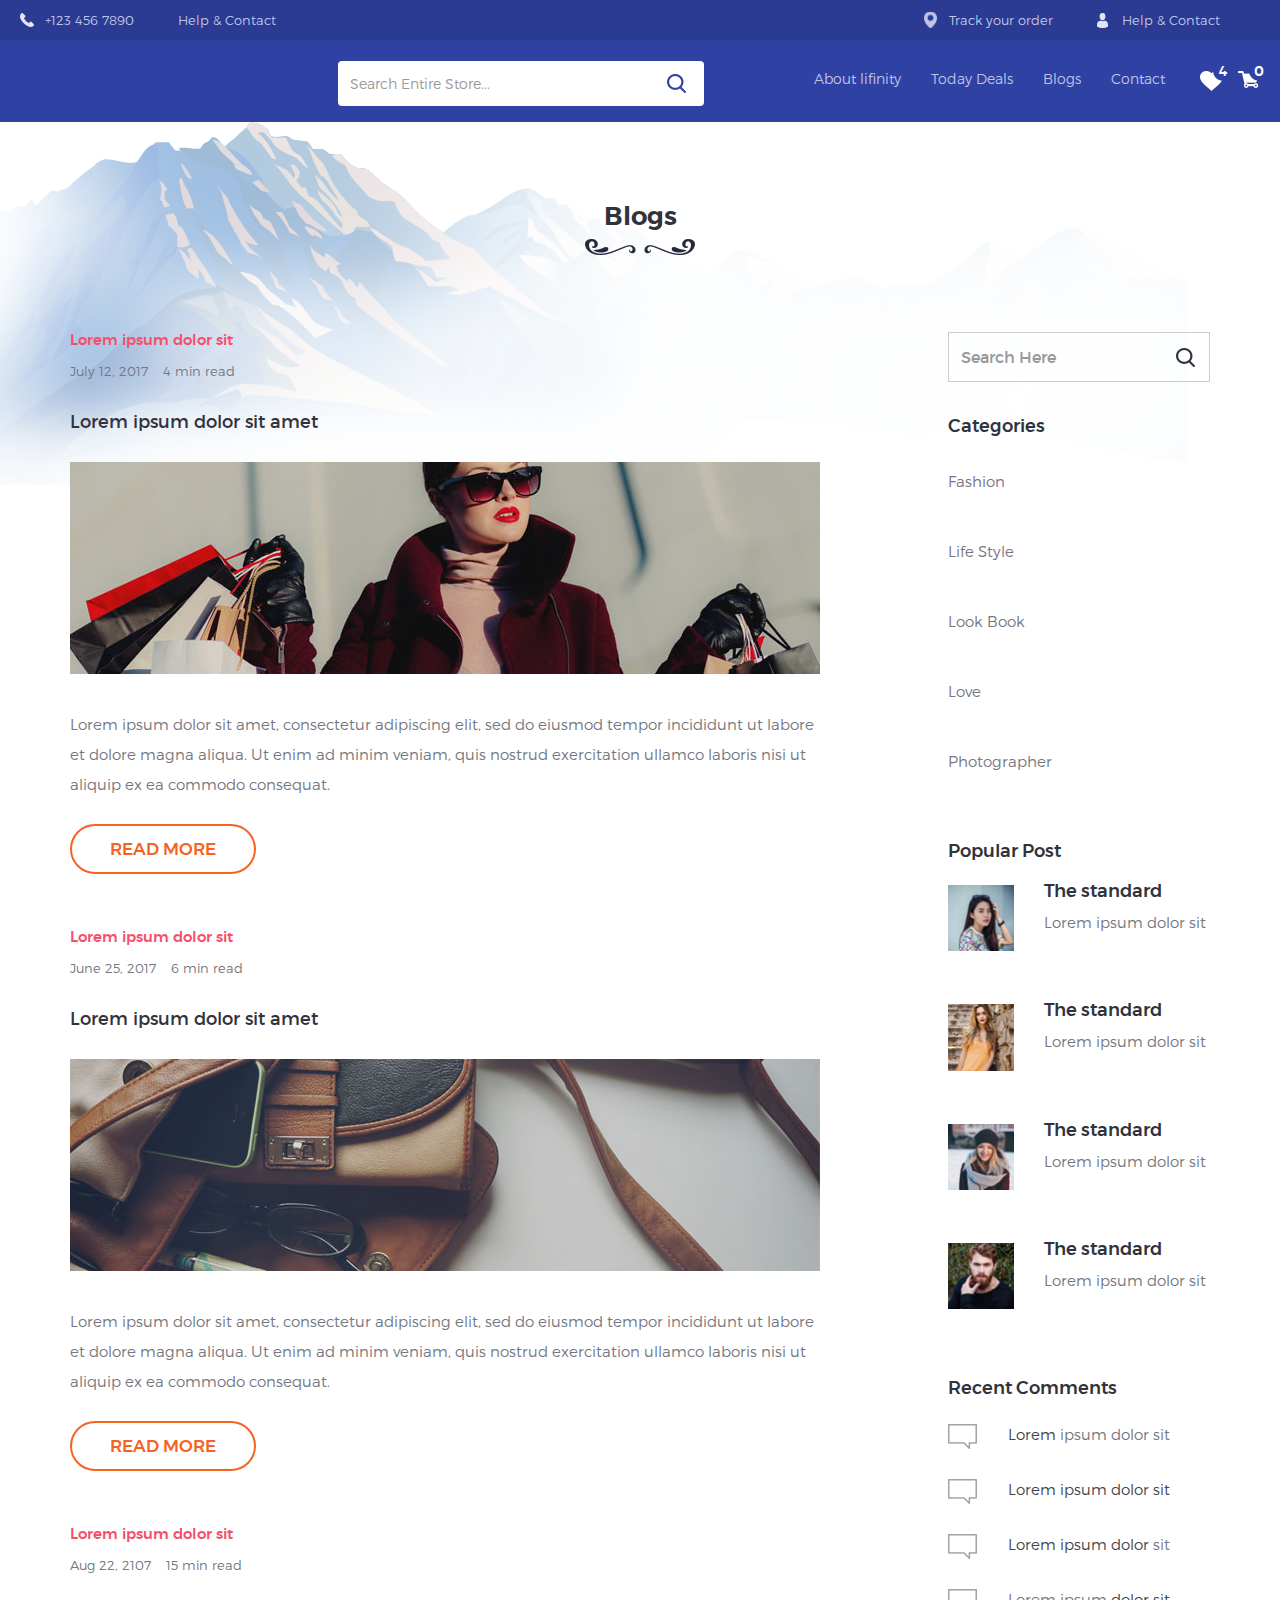
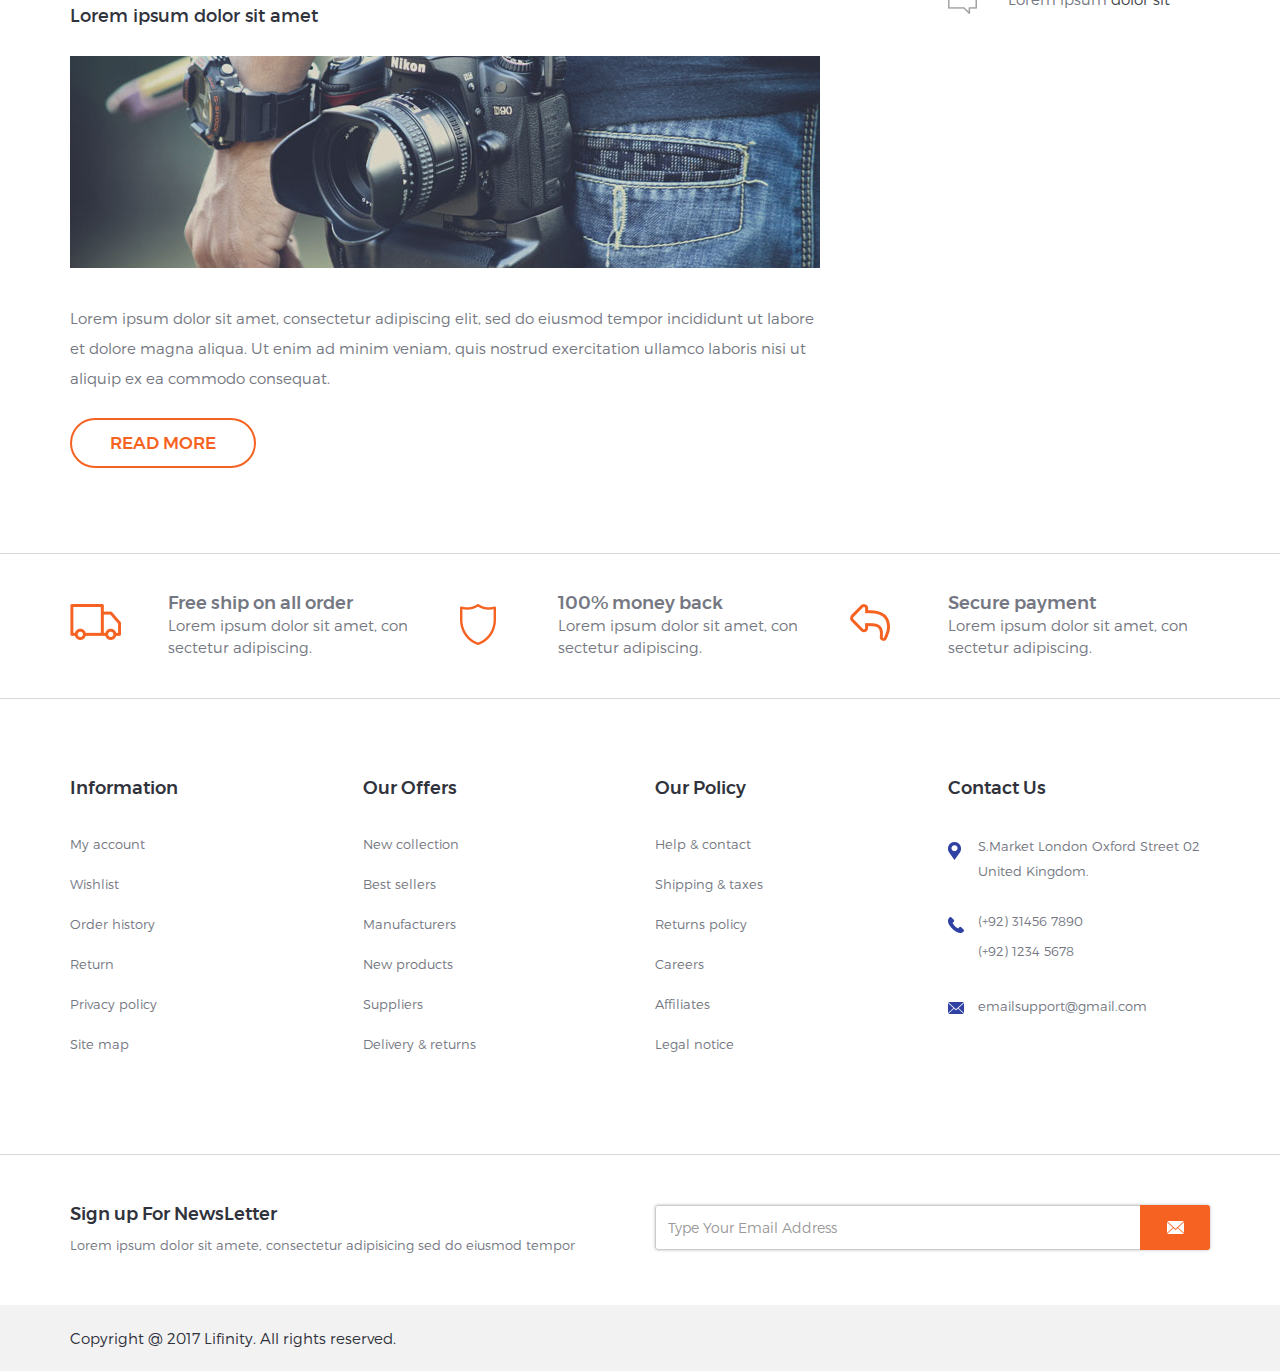
==== commit ffd25dad: "change phone no in blog file" ====
--- a/blog.html
+++ b/blog.html
@@ -4,7 +4,7 @@
     <meta charset="utf-8">
     <meta http-equiv="X-UA-Compatible" content="IE=edge">
     <meta name="viewport" content="width=device-width, initial-scale=1">
-    <title>Lifinity | Blog</title>
+    <title>Lifinity | Blog </title>
 
     <!-- Bootstrap -->
     <link href="css/bootstrap.min.css" rel="stylesheet">
@@ -21,7 +21,7 @@
 	<header>
 	  <div class="header-top">
 		   <ul class="left-list list-inline pull-left">
-			<li><a href="tel:+84 6789 6789">+84 6789 6789</a></li>
+			<li><a href="tel:+1234567890">+123 456 7890</a></li>
 			<li><a href="#">Help & Contact</a></li>
 		   </ul>
 		   <ul class="right-list list-inline pull-right">
